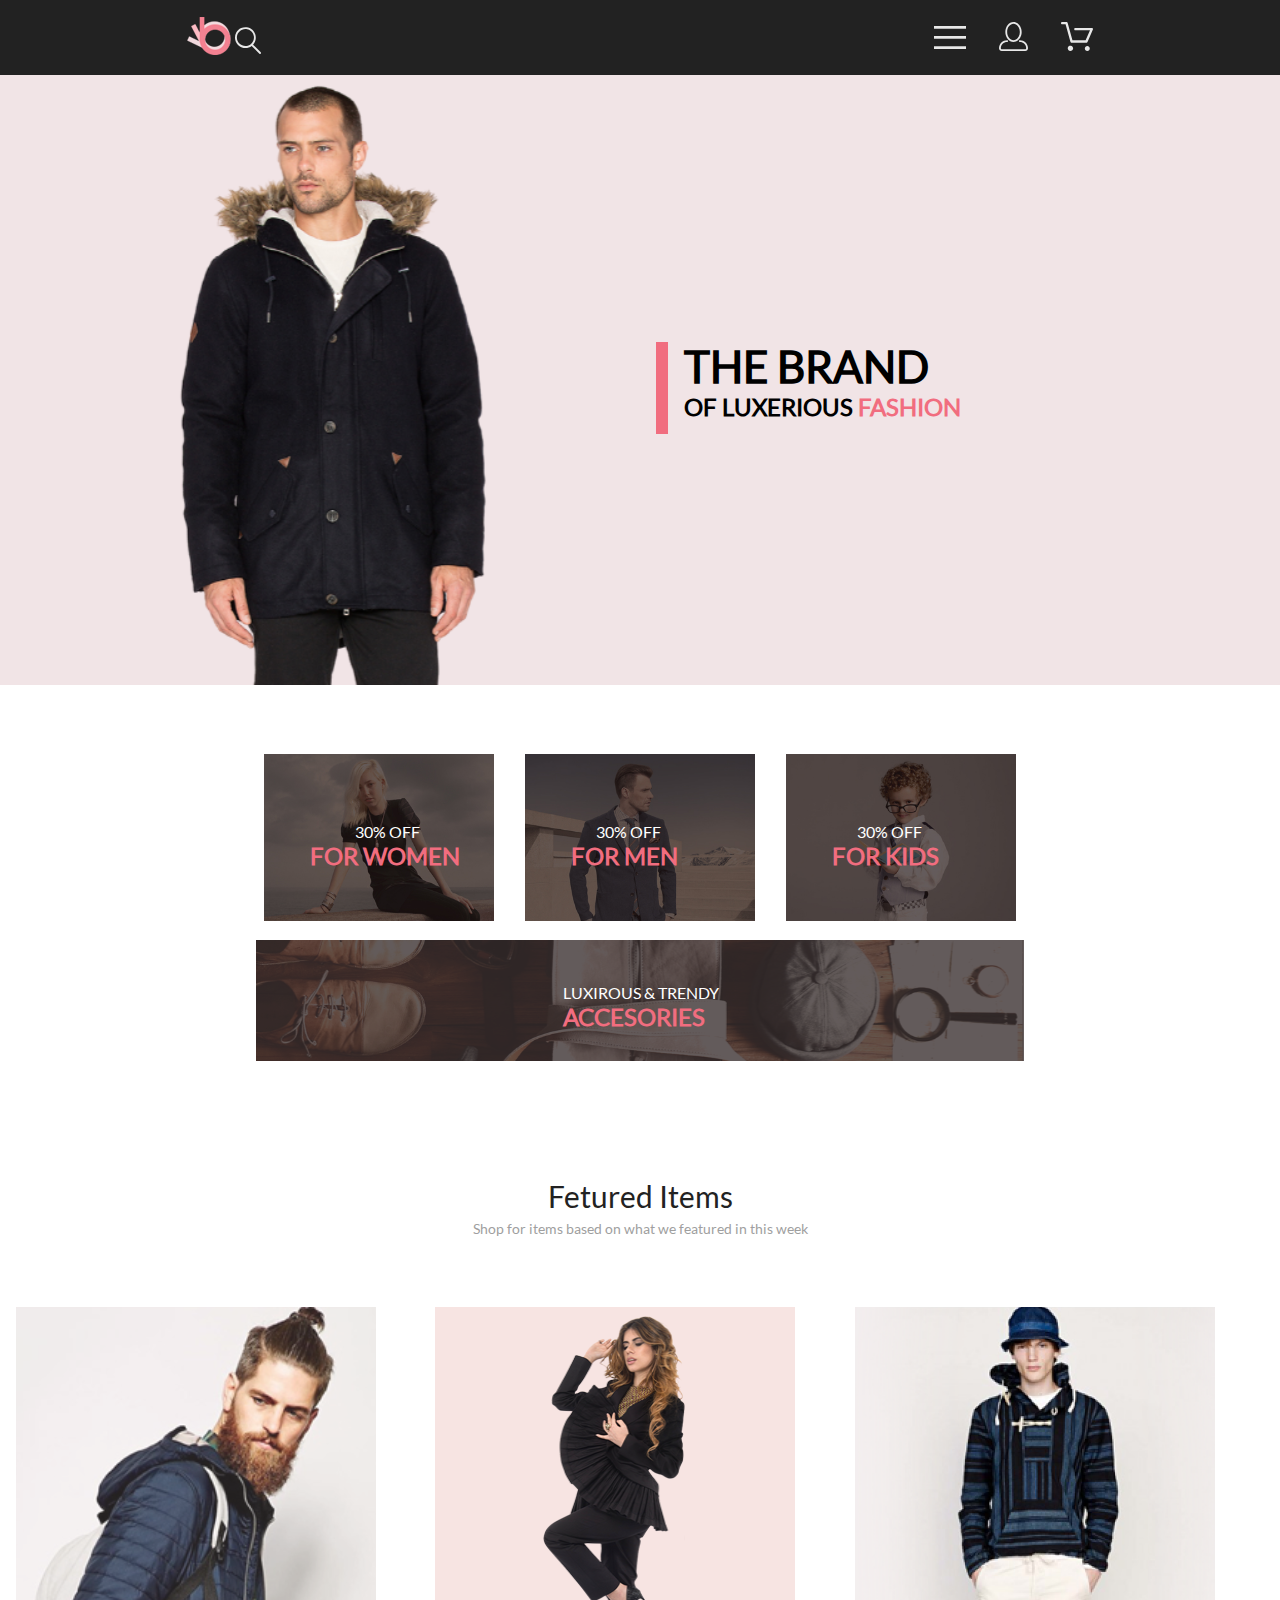
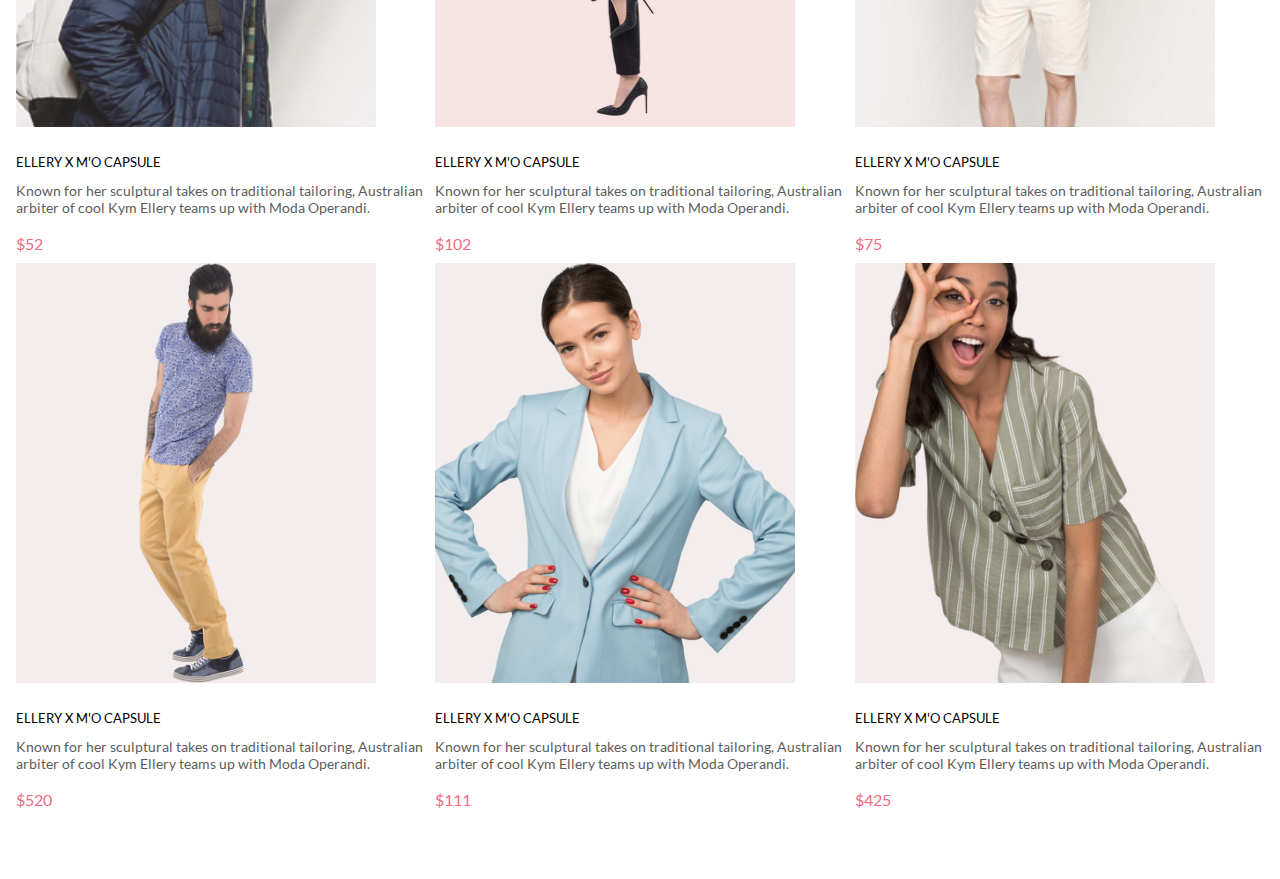
==== AJS_HW6/project6.html @ 5f283899 "HW6" ====
<!DOCTYPE html>
<html lang="en">
<head>
    <meta charset="UTF-8">
    <meta name="viewport" content="width=device-width, initial-scale=1.0">
    <link rel="stylesheet" href="style.css">
    <title>Project6</title>
</head>
<body>
    <div class="header center">
        <div class="header_icon">
            <img src="img/Icon_header.svg" alt="ikon_brand">
            <a href="#"><img src="img/search.svg" alt="search"></a>
        </div> 
        <div>
            <a class="header_buttons" href="#"> <img class="buttons_of_header" src="img/Button_header.svg" alt="Buttons_of_header">             
            <img class="button_of_header" src="img/Forma375.svg" alt="Button_of_header"></a>            
        </div>             
    </div>

    <div class="top_content center">
        <img class="img_top" src="img/top_img.svg" alt="Top_man">
        <img class="top_stick" src="img/Top-stick.svg" alt="Top_stick">
        <div>
            <div>
                <h1 class="h1_top">THE BRAND </h1>  
            </div>
            <div>
                <h2 class="h2_top"> <span class="luxerios">OF LUXERIOUS</span>  <span class="fashion" >FASHION</span> </h2>
            </div>
        </div>       
        
    </div>

    <section class="icons_menu_top center ">
        <article class="icons_menu">            
            <img class="img_icons_menu" src="img/si1.jpg" alt="for_women">
            <div class="icons_menu_content" >
                <p class="icons_menu_text_women" >30% OFF</p>
                <h3 class="h3_icons_menu" >FOR WOMEN</h3>
            </div>            
        </article>

        <article class="icons_menu">
            <img class="img_icons_menu" src="img/si2.jpg" alt="for_men">            
            <div class="icons_menu_content" >
                <p class="icons_menu_text" >30% OFF</p>
                <h3 class="h3_icons_menu" >FOR MEN</h3>
            </div>            
        </article>

        <article class="icons_menu">
            <img class="img_icons_menu" src="img/si3.jpg" alt="for_kids">
            <div class="icons_menu_content" >
                <p class="icons_menu_text" >30% OFF</p>
                <h3 class="h3_icons_menu" >FOR KIDS</h3>
            </div>            
        </article>  
        
        <article class="icons_menu_long">
            <img class="img_accesories" src="img/si4.svg" alt="accesories">
            <div class="icons_menu_content_long" >
                <p class="icons_menu_text_accesories" >LUXIROUS & TRENDY</p>
                <h3 class="h3_icons_menu" >ACCESORIES</h3>    
            </div> 
            <div>
                <img class="img_accesories375" src="img/lux375.svg" alt="accesories375">
            </div>           
        </article>
    </section>

    

    <section class="part_one center">

        <article class="part_one_top">
            <h2 class="h2_part_one" >Fetured Items</h2>
            <p class="p_part_one_top" >Shop for items based on what we featured in this week</p>
        </article>         

        <div class="section_part_one_info">
            <!-- <article class="card ">
                <img class="img_part_one" src="img/po1.svg" alt="img1">
                <h4 class="h4_part_one">ELLERY X M'O CAPSULE</h4>
                <p class="p_part_one">Known for her sculptural takes on traditional tailoring, Australian arbiter of cool Kym Ellery teams up with Moda Operandi.</p>
                <p class="price_part_one">$52.00</p>
            </article>
    
            <article class="card">
                <img class="img_part_one" src="img/po2.svg" alt="">
                <h4 class="h4_part_one">ELLERY X M'O CAPSULE</h4>
                <p class="p_part_one">Known for her sculptural takes on traditional tailoring, Australian arbiter of cool Kym Ellery teams up with Moda Operandi.</p>
                <p class="price_part_one">$52.00</p>
            </article>
    
            <article class=" card">
                <img class="img_part_one" src="img/po3.png" alt="">
                <h4 class="h4_part_one">ELLERY X M'O CAPSULE</h4>
                <p class="p_part_one">Known for her sculptural takes on traditional tailoring, Australian arbiter of cool Kym Ellery teams up with Moda Operandi.</p>
                <p class="price_part_one">$52.00</p>
            </article>
    
            <article class=" card">
                <img class="img_part_one" src="img/po4.png" alt="">
                <h4 class="h4_part_one">ELLERY X M'O CAPSULE</h4>
                <p class="p_part_one">Known for her sculptural takes on traditional tailoring, Australian arbiter of cool Kym Ellery teams up with Moda Operandi.</p>
                <p class="price_part_one">$52.00</p>
            </article>
    
            <article class=" card">
                <img class="img_part_one" src="img/po5.svg" alt="">
                <h4 class="h4_part_one">ELLERY X M'O CAPSULE</h4>
                <p class="p_part_one">Known for her sculptural takes on traditional tailoring, Australian arbiter of cool Kym Ellery teams up with Moda Operandi.</p>
                <p class="price_part_one">$52.00</p>
            </article>
    
            <article class="card">
                <img class="img_part_one" src="img/po6.png" alt="">
                <div class="part_one_info_under_img">
                    <h4 class="h4_part_one">ELLERY X M'O CAPSULE</h4>
                    <p class="p_part_one">Known for her sculptural takes on traditional tailoring, Australian arbiter of cool Kym Ellery teams up with Moda Operandi.</p>
                    <p class="price_part_one">$52.00</p>
                </div>                
            </article> -->
        </div>
    </section>   
    
    <script src="script.js"></script>
</body>
</html>
---- AJS_HW6/style.css ----
*{
    margin: 0;
    padding: 0;
}

@font-face{
    font-family:"Lato";
    src: url(./font/Lato-Regular.ttf);    
}

body{
    font-family: "Lato";
}

.center{
    padding-left: calc(50% - 800px);
    padding-right: calc(50% - 800px);
}


.header{
    display: flex;
    height: 75px;
    background-color:  #222; 
    flex-direction: row;
    flex-wrap: wrap;
    justify-content: space-around;
    align-items: center;
    gap: 500px;
}

.button_of_header{
    display: none;
}



.top_content{
    
    background-color: #F1E4E6;
    display: flex;
    align-items: center;
    gap: 16px;    

}

.img_top{    
    max-width: 50%;
}

.top_stick{
    padding-top: 15px;
}



.h1_top{
    display: flex;
    flex-direction: column;
    flex-wrap: wrap;
    align-content: flex-start;
    max-width: 395px;
    height: auto;
    font-size: 48px;
    font-style: normal;
    font-weight: 900;
    line-height: normal;
}

.luxerios{
    font-size: 32px;
    font-style: normal;
    font-weight: 700;
    line-height: normal;
}

.fashion{
    color: #F16D7F;    
    font-size: 32px;
    font-style: normal;
    font-weight: 700;
    line-height: normal;
}



.icons_menu_top{     
    max-width: 1200px;   
    min-width: 360px; 
    padding-left: 10%;
    padding-right: 10%; 
    padding-top: 65px;   
    display: grid;
    grid-template-columns: repeat(auto-fit, minmax(360px, 1fr));
    grid-gap: 3em;      
    justify-items: center;
    margin: 50px auto 50px auto;
}

.icons_menu{    
    position: relative;    
}

.icons_menu_content{
    position: absolute;
    width: 100%;
    height: 100%;
    top: 45%;
    left: 35%;      
}

.icons_menu_long{
    position: relative;
    grid-column: 1 / -1;
}

.icons_menu_content_long{
    position: absolute;
    width: auto;
    height: 100%;
    top: 45%;
    left: 45%;          
}

.img_icons_menu{
    max-width: 100%;    
}   

.img_accesories{
    max-width: 100%;
}

.img_accesories375{
    display: none;
}

.icons_menu_text{
    color: #FFF;
    font-size: 16px;
    font-style: normal;
    font-weight: 400;
    line-height: normal;  
    margin-left: 25px; 
    
}

.icons_menu_text_women{
    color: #FFF;
    font-size: 16px;
    font-style: normal;
    font-weight: 400;
    line-height: normal;  
    margin-left: 25px; 
    margin-left: 45px; 
    
}

.icons_menu_text_accesories{
    color: #FFF;
    font-size: 16px;
    font-style: normal;
    font-weight: 400;
    line-height: normal;  
     
}

.h3_icons_menu{
    color: #F16D7F;    
    font-size: 24px;
    font-style: normal;
    font-weight: 700;
    line-height: normal;
}






.part_one_top{
    max-width: 100%;
    display: flex;
    flex-direction: column;
    align-items: center;
    gap: 6px;
    margin-top: 95px;
}



.section_part_one_info{
    display: grid;       
    grid-template-columns: repeat(auto-fit, minmax(360px, 1fr));
    grid-template-rows: auto;
    grid-gap:3em;
    justify-content: center;    
    margin: 50px auto 50px auto; 
    padding-left: 10%;
    padding-right: 10%; 

}



.po_1, .po_2, .po_3, .po_4, .po_5, .po_6{
    background-color: #F8F8F8;
    display: flex;
    flex-direction: column;
}

.h2_part_one{
    color: #222;    
    font-size: 30px;
    font-style: normal;
    font-weight: 400;
    line-height: normal;
}

.p_part_one_top{
    color: #9F9F9F;    
    font-size: 14px;
    font-style: normal;
    font-weight: 400;
    line-height: normal;
}



.h4_part_one{
    color: #000;    
    font-size: 13px;
    font-style: normal;
    font-weight: 400;
    line-height: normal;
    padding-top: 24px;
}

.p_part_one{
    color: #5D5D5D;    
    font-size: 14px;
    font-style: normal;
    font-weight: 300;
    line-height: normal;
    padding-top: 12px;
}

.price_part_one{
    color: #F16D7F;    
    font-size: 16px;
    font-style: normal;
    font-weight: 400;
    line-height: normal;
    padding-top: 18px;
}




@media (max-width:1440px) and (min-width:768px){  

    .header{
        max-width: 100%;
        gap: 300px;
    }


    .top_stick{
        padding-top: 15px;        
    }    
    
    
    .h1_top{
        max-width: 280px;
        height: auto;
        font-size: 44px;
    }
    
    .luxerios{
        font-size: 24px;        
    }
    
    .fashion{        
        font-size: 24px;        
    }


    .icons_menu_top{     
        max-width: 768px;   
        grid-template-columns: repeat(auto-fit, minmax(230px, 1fr));
        grid-gap: 1em; 
        padding: 19px; 
        margin: 50px auto 50px auto;    
        
    }

    .img_icons_menu{
        max-width: 230px;        
    }    

    .icons_menu_content{
        position: absolute;
        width: auto;
        height: auto;
        top: 40%;
        left: 20%; 
    }

    .icons_menu_content_long{
        width: auto;
        height: auto;
        top: 35%;
        left: 40%;
    }

    .icons_menu_text{    
        font-size: 16px;
        font-style: normal;
        font-weight: 400;
        line-height: normal;
    }

    .h3_icons_menu{    
        font-size: 24px;
        font-style: normal;
        font-weight: 700;
        line-height: normal;        
    }   
    
    .icons_menu_content_long{
        position: absolute;
        width: auto;
        height: auto;
        top: 35%;
        left: 40%;          
    }




    .section_part_one_info{       
        gap: 16px;       
        margin: 50px 10px 50px 10px;
    } 


    
    
    .section_part_one_info{        
        grid-gap:10px;        
        justify-content: center;    
        margin: 70px auto 70px auto; 
        padding-left: 16px;
        padding-right: 16px; 
    
    }

    .img_part_one{
        max-width: 360px;
        max-height: auto;
    }    
    
    .po_1, .po_2, .po_3, .po_4, .po_5, .po_6{
        background-color: #F8F8F8;
        display: flex;
        flex-direction: column;
        
    }        

}





@media (max-width:767px) and (min-width:375px){

    .center{
        padding-left: calc(50% - 187px);
        padding-right: calc(50% - 187px);
    }


    .header{       
        gap: 125px;
    }


    .buttons_of_header{
        display: none;
    }

    .button_of_header{
        display: flex;
    }

    .top_content{        
        height: 370px;
        display: flex;
        justify-content: center;
    }

    .img_top{ 
        display: none;       
    }

    

    .top_stick{
        padding-top: 15px;        
    }    
    
    
    .h1_top{
        max-width: 280px;
        height: auto;
        font-size: 38px;
    }
    
    .luxerios{
        font-size: 20px;        
    }
    
    .fashion{        
        font-size: 20px;        
    }  


    .img_icons_menu{

        max-width: 360px;
        min-width: 343px;
        height: 247px;
    }

    .icons_menu_content{ 
        position: absolute;  
        width: auto;   
        height: auto;  
        /* top: 35%;
        left: 35%;       */

        
    }

    



    

    

    .img_accesories{
        display: none;
    }



    .icons_menu_text_accesories{
        display: none; 
     
    }

    .icons_menu_content_long{
        display: none;
    }


   
    
    


    .img_accesories375{    
        display: flex;
        max-width: 360px;
        min-width: 343.262px;
        height: 111px;
    }

    .icons_menu_text_women{
        margin: 0;
    
    }

    .icons_menu_text{
    
        margin-left: 0px; 
        margin-top: 10px;
    
    }   
    
    .po_1, .po_2, .po_3, .po_4, .po_5, .po_6{        
        padding: 15px;       
    } 

}
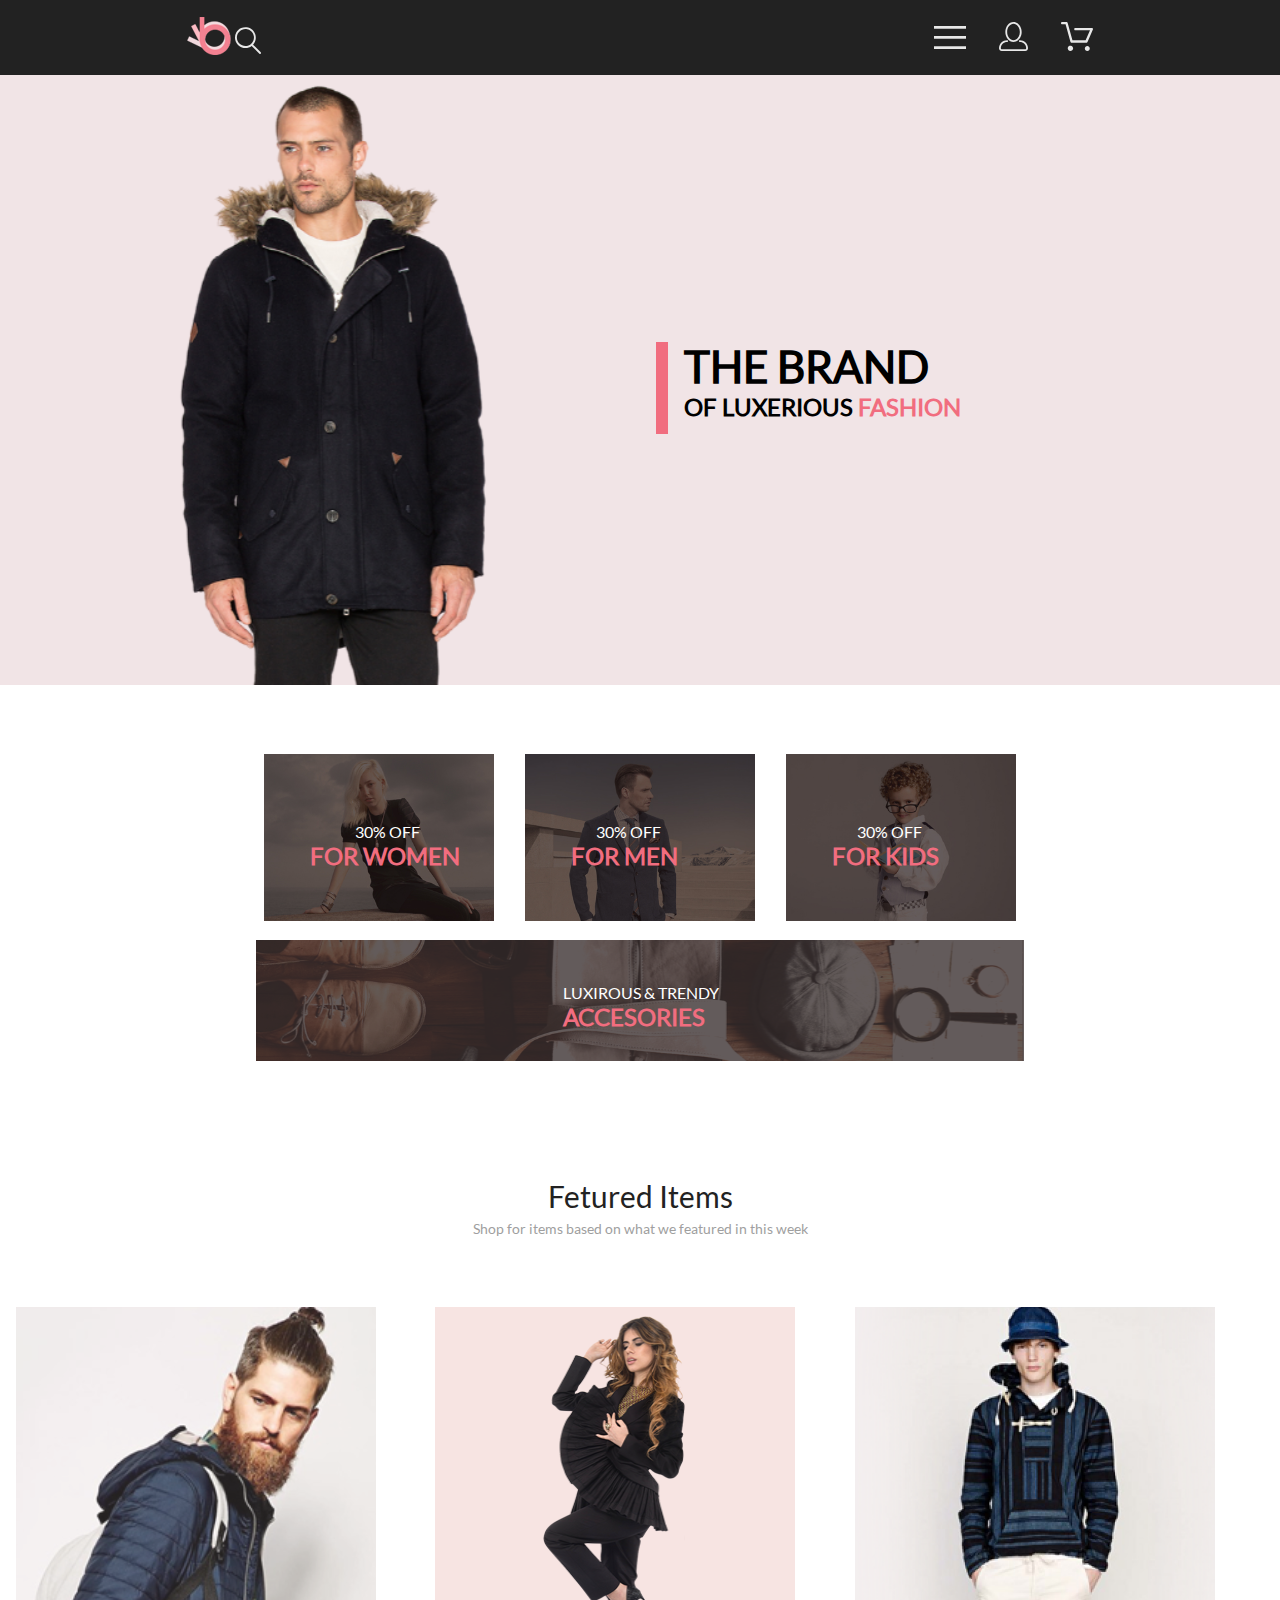
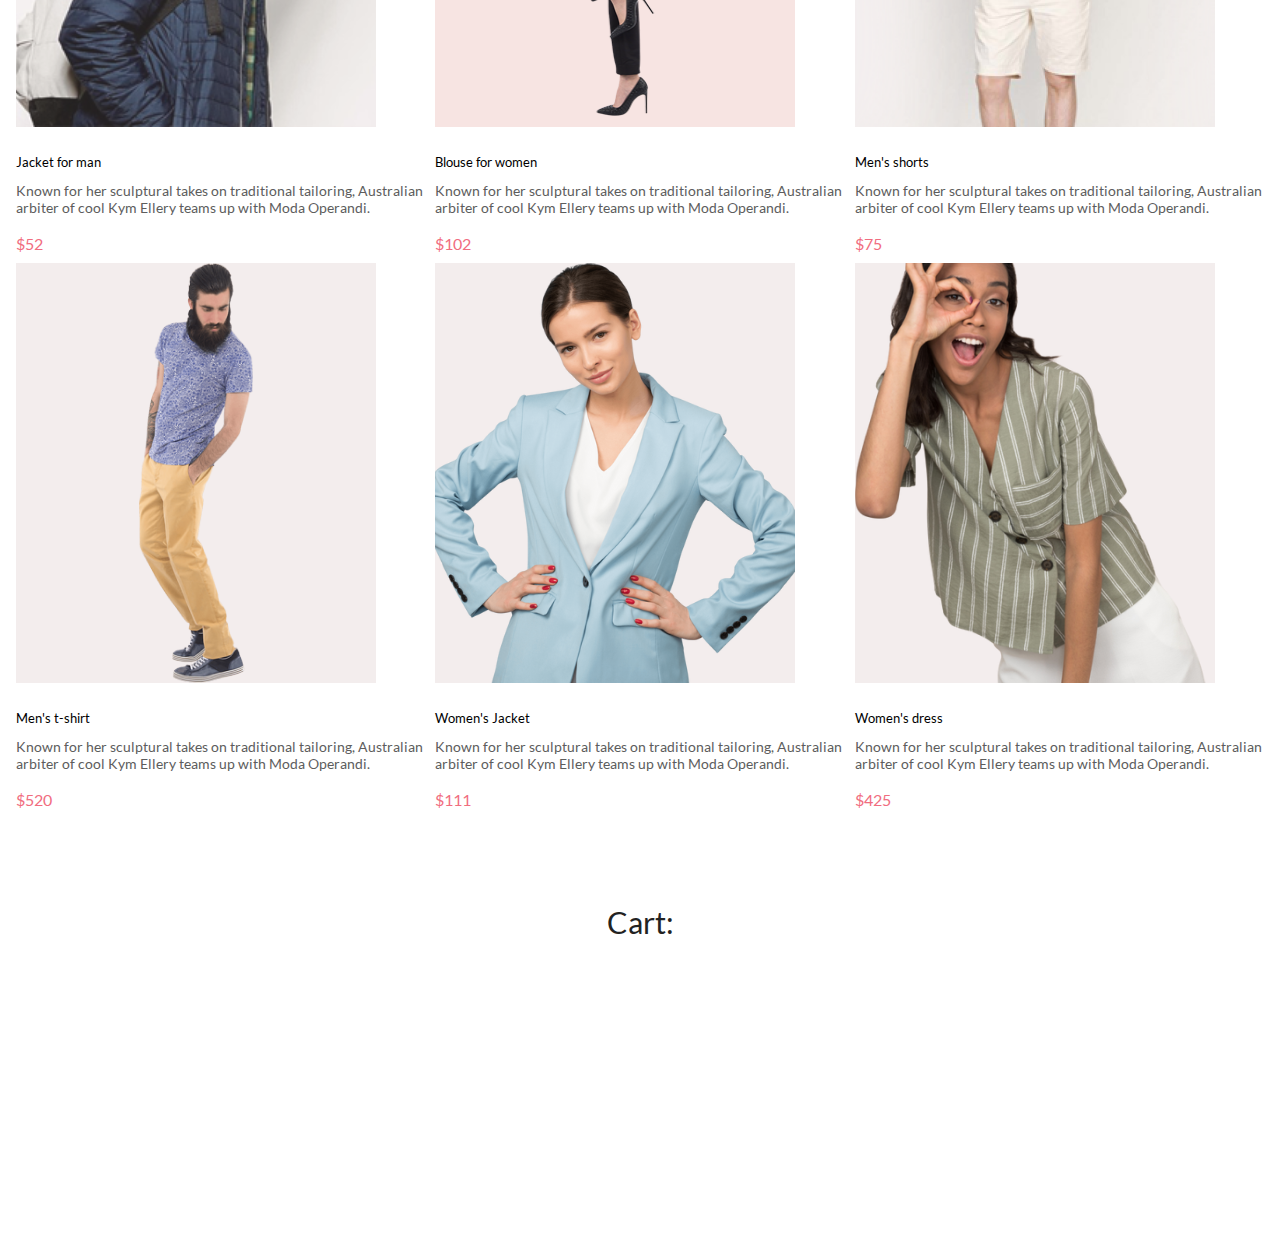
==== commit 4798b407: "HW7" ====
--- a/AJS_HW6/project6.html
+++ b/AJS_HW6/project6.html
@@ -13,7 +13,7 @@
             <a href="#"><img src="img/search.svg" alt="search"></a>
         </div> 
         <div>
-            <a class="header_buttons" href="#"> <img class="buttons_of_header" src="img/Button_header.svg" alt="Buttons_of_header">             
+            <a class="header_buttons" href="cart.html"> <img class="buttons_of_header" src="img/Button_header.svg" alt="Buttons_of_header">             
             <img class="button_of_header" src="img/Forma375.svg" alt="Button_of_header"></a>            
         </div>             
     </div>
@@ -69,7 +69,7 @@
         </article>
     </section>
 
-    
+   
 
     <section class="part_one center">
 
@@ -123,8 +123,16 @@
                 </div>                
             </article> -->
         </div>
-    </section>   
+    </section> 
+    <div></div>
     
-    <script src="script.js"></script>
+    <div class="part_one_top">
+        <h2 class="h2_part_one">Cart:</h2>
+        <div class="buyer  "></div>
+    </div>
+    
+    <script src="script.js" type="module"></script>
+
+    
 </body>
 </html>--- a/AJS_HW6/style.css
+++ b/AJS_HW6/style.css
@@ -183,7 +183,7 @@
     flex-direction: column;
     align-items: center;
     gap: 6px;
-    margin-top: 95px;
+    margin-top: 95px;    
 }
 
 
@@ -253,6 +253,70 @@
     padding-top: 18px;
 }
 
+.img_part_one{
+    position: relative;    
+}
+
+.img_part_one-hover{
+    background: rgba(58, 56, 56, 0.86);
+    width: 100%;
+    height: 100%;
+    display: none;
+    justify-content: center;
+    align-items: center;   
+}
+
+.img_part_one:hover .img_part_one-hover {
+	display: flex;
+    position: absolute;
+    top: 0;    
+}
+
+.btn_for_cart{
+    cursor: pointer;
+    background: transparent;
+    outline: none;
+    border: 1px solid #ffffff;
+    padding: 13px 16px;
+    display: flex;
+    align-items: center;
+    gap: 11px;
+    font-family: 'Lato';
+    font-style: normal;
+    font-weight: 400;
+    font-size: 14px;
+    line-height: 17px;
+    color: #ffffff;
+}
+
+.buyer{
+    margin-bottom: 300px;
+    display: flex;
+    flex-direction: column;
+    align-items: center;
+    flex-wrap: wrap;
+    gap: 32px;
+    width: 100%;
+    justify-content: center;
+}
+
+.card-for-cart{
+    display: flex;
+    flex-direction: row;
+    align-items: baseline;
+    justify-content: center;
+    flex-wrap: wrap;
+    gap: 150px;
+}
+
+.h2_cart{
+    
+    font-size: 23px;
+    font-style: normal;
+    font-weight: 400;
+    line-height: normal;
+    padding-top: 24px;
+}
 
 
 
